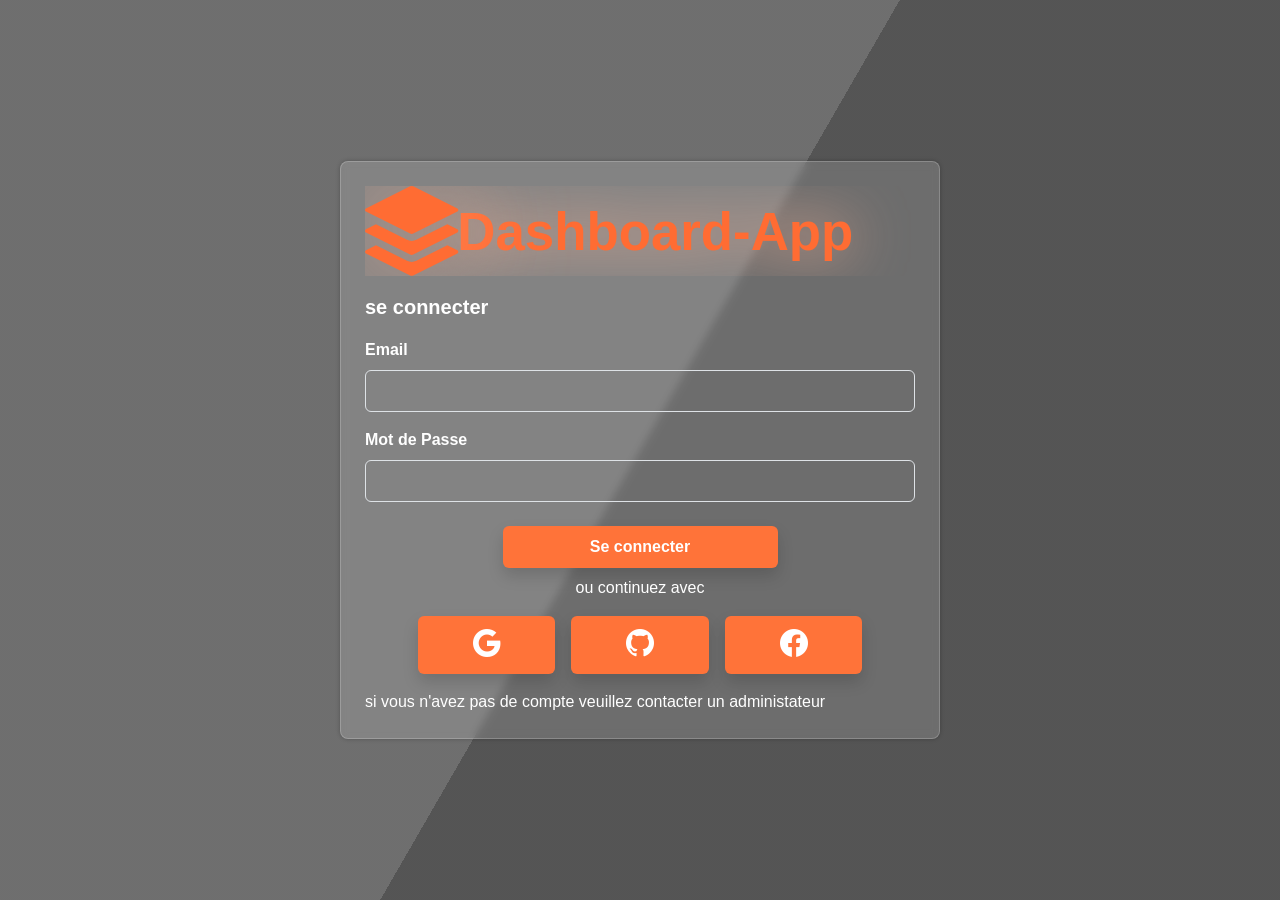
==== index.html @ ce7a54b5 "first commit" ====
<!DOCTYPE html>
<html lang="fr">

<head>
    <meta charset="UTF-8">
    <meta name="viewport" content="width=device-width, initial-scale=1.0">
    <title>dashboard-app</title>
    <link href="https://cdn.jsdelivr.net/npm/bootstrap@5.3.8/dist/css/bootstrap.min.css" rel="stylesheet"
        integrity="sha384-sRIl4kxILFvY47J16cr9ZwB07vP4J8+LH7qKQnuqkuIAvNWLzeN8tE5YBujZqJLB" crossorigin="anonymous">
    <link rel="stylesheet" href="https://cdn.jsdelivr.net/npm/bootstrap-icons@1.13.1/font/bootstrap-icons.min.css">
    <link rel="stylesheet" href="./style.css">

</head>

<body>
    <div class="container-fluid d-flex justify-content-center align-items-center min-vh-100 ">
        <div class="bg"></div>
        <div class="bg bg2"></div>
        <div class="bg bg3"></div>
        <div class=" content le-contenu m-auto p-4">
            <div class="mb-3">
                <?xml version="1.0" encoding="UTF-8" standalone="no"?>
                <!-- Created with Inkscape (http://www.inkscape.org/) -->

                <svg width="100%" height="100%" viewBox="0 0 183.67662 30" version="1.1" id="svg11960"
                    xml:space="preserve" inkscape:version="1.2.1 (9c6d41e410, 2022-07-14)" sodipodi:docname="Logo.svg"
                    xmlns:inkscape="http://www.inkscape.org/namespaces/inkscape"
                    xmlns:sodipodi="http://sodipodi.sourceforge.net/DTD/sodipodi-0.dtd"
                    xmlns="http://www.w3.org/2000/svg" xmlns:svg="http://www.w3.org/2000/svg">
                    <sodipodi:namedview id="namedview11962" pagecolor="#ffffff" bordercolor="#000000"
                        borderopacity="0.25" inkscape:showpageshadow="2" inkscape:pageopacity="0.0"
                        inkscape:pagecheckerboard="0" inkscape:deskcolor="#d1d1d1" inkscape:document-units="mm"
                        showgrid="false" showguides="false" inkscape:zoom="0.86048189" inkscape:cx="368.97929"
                        inkscape:cy="109.24111" inkscape:window-width="1600" inkscape:window-height="837"
                        inkscape:window-x="-8" inkscape:window-y="-8" inkscape:window-maximized="1"
                        inkscape:current-layer="layer1">
                        <sodipodi:guide position="-47.310285,214.17486" orientation="1,0" id="guide12081"
                            inkscape:locked="false" />
                    </sodipodi:namedview>
                    <defs id="defs11957">
                        <filter style="color-interpolation-filters:sRGB;" inkscape:label="Drop Shadow" id="filter15197"
                            x="-1.4018321" y="-1.4562633" width="3.8036641" height="3.9125265">
                            <feFlood flood-opacity="1" flood-color="rgb(255,182,153)" result="flood"
                                id="feFlood15187" />
                            <feComposite in="flood" in2="SourceGraphic" operator="in" result="composite1"
                                id="feComposite15189" />
                            <feGaussianBlur in="composite1" stdDeviation="9.34579" result="blur"
                                id="feGaussianBlur15191" />
                            <feOffset dx="0" dy="0" result="offset" id="feOffset15193" />
                            <feComposite in="SourceGraphic" in2="offset" operator="over" result="composite2"
                                id="feComposite15195" />
                        </filter>
                        <filter style="color-interpolation-filters:sRGB;" inkscape:label="Drop Shadow" id="filter15209"
                            x="-0.14834909" y="-1.323307" width="1.2966982" height="3.6466139">
                            <feFlood flood-opacity="1" flood-color="rgb(255,182,153)" result="flood"
                                id="feFlood15199" />
                            <feComposite in="flood" in2="SourceGraphic" operator="in" result="composite1"
                                id="feComposite15201" />
                            <feGaussianBlur in="composite1" stdDeviation="9.34579" result="blur"
                                id="feGaussianBlur15203" />
                            <feOffset dx="0" dy="0" result="offset" id="feOffset15205" />
                            <feComposite in="SourceGraphic" in2="offset" operator="over" result="composite2"
                                id="feComposite15207" />
                        </filter>
                    </defs>
                    <g inkscape:label="Layer 1" inkscape:groupmode="layer" id="layer1"
                        transform="translate(-13.827123,-70.212432)"><text xml:space="preserve"
                            style="font-weight:bold;font-size:17.6389px;font-family:sans-serif;-inkscape-font-specification:'sans-serif Bold';fill:#ff6c33;stroke-width:1.5;filter:url(#filter15209)"
                            x="44.670601" y="91.678001" id="text12085">
                            <tspan sodipodi:role="line" id="tspan12083" style="stroke-width:1.5" x="44.670601"
                                y="91.678001">Dashboard-App</tspan>
                        </text>
                        <g style="fill:#ff6c33;fill-opacity:1;filter:url(#filter15197)" id="g12123"
                            transform="matrix(1.947753,0,0,1.947753,13.827933,70.211812)">
                            <path
                                d="m 14.12,10.163 1.715,0.858 c 0.22,0.11 0.22,0.424 0,0.534 L 8.267,15.34 a 0.6,0.6 0 0 1 -0.534,0 L 0.165,11.555 a 0.299,0.299 0 0 1 0,-0.534 l 1.716,-0.858 5.317,2.659 c 0.505,0.252 1.1,0.252 1.604,0 l 5.317,-2.66 z M 7.733,0.063 a 0.6,0.6 0 0 1 0.534,0 l 7.568,3.784 a 0.3,0.3 0 0 1 0,0.535 L 8.267,8.165 a 0.6,0.6 0 0 1 -0.534,0 L 0.165,4.382 a 0.299,0.299 0 0 1 0,-0.535 z"
                                id="path12111" style="fill:#ff6c33;fill-opacity:1" />
                            <path
                                d="m 14.12,6.576 1.715,0.858 c 0.22,0.11 0.22,0.424 0,0.534 l -7.568,3.784 a 0.6,0.6 0 0 1 -0.534,0 L 0.165,7.968 a 0.299,0.299 0 0 1 0,-0.534 L 1.881,6.576 7.198,9.235 c 0.505,0.252 1.1,0.252 1.604,0 z"
                                id="path12113" style="fill:#ff6c33;fill-opacity:1" />
                        </g>
                    </g>
                </svg>

            </div>
            <p class=" fs-5 text-white fw-bolder">se connecter</p>
            <form class="text-white ">
                <div class="input-container w-100 text-white fs- mb-3">
                    <label class="mb-2 fw-bolder">Email</label>
                    <input type="email" required class="p-2 w-100 rounded-2 btn-outline-none border ">
                </div>
                <div class="input-container w-100 text-white fs- mb-4">
                    <label class="mb-2 fw-bolder">Mot de Passe</label>
                    <input type="password" required class="p-2 w-100 rounded-2 btn-outline-none border ">
                </div>
                <a href="./accueil.html" class=" d-flex justify-content-center align-items-center p-2 text-decoration-none  btn w-50  fw-bold text-white shadow m-auto bg-orange">
                    Se connecter
                </a>
                <p class="mt-2 text-center">
                    ou continuez avec
                </p>
                <div class="d-flex justify-content-center align-items-center gap-3 mb-3">
                    <a href="#"
                        class="social-media  text-center p-2 rounded-2 shadow text-decoration-none text-white w-25 bg-orange">
                        <i class="bi bi-google fs-3"></i>
                    </a>
                    <a href="#"
                        class="social-media  text-center p-2 rounded-2 shadow text-decoration-none text-white w-25 bg-orange">
                        <i class="bi bi-github fs-3"></i>
                    </a>
                    <a href="#"
                        class="social-media  text-center p-2 rounded-2 shadow text-decoration-none text-white w-25 bg-orange">
                        <i class="bi bi-facebook fs-3"></i>
                    </a>
                </div>
                <a href="#" class="text-decoration-none text-white ">
                    si vous n'avez pas de compte veuillez contacter un administateur
                </a>


            </form>
        </div>
    </div>





















    <script src="https://cdn.jsdelivr.net/npm/bootstrap@5.3.8/dist/js/bootstrap.bundle.min.js"
        integrity="sha384-FKyoEForCGlyvwx9Hj09JcYn3nv7wiPVlz7YYwJrWVcXK/BmnVDxM+D2scQbITxI"
        crossorigin="anonymous"></script>
</body>

</html>
---- style.css ----
* {
    padding: 0;
    margin: 0;
    box-sizing: border-box;
}

body {
    margin: 0;
    font-family: sans-serif;
}

.bg {
    animation: slide 3s ease-in-out infinite alternate;
    background-image: linear-gradient(-60deg, #3D3D3D 50%, #5B5B5B 50%);
    bottom: 0;
    left: -50%;
    opacity: .5;
    position: fixed;
    right: -50%;
    top: 0;
    z-index: -1;
}

.bg2 {
    animation-direction: alternate-reverse;
    animation-duration: 4s;
}

.bg3 {
    animation-duration: 5s;
}

@keyframes slide {
    0% {
        transform: translateX(-25%);
    }

    100% {
        transform: translateX(25%);
    }
}

.sidebar,
.navbar,
.le-contenu,
.mon-offcanvas,
.ligne-utilisateur1,
.mode-visuel,
.bg-kanban,
.bg-attente,
.bg-compte {
    background: rgba(255, 255, 255, 0.15) !important;
    box-shadow: 0 0 .25em rgba(0, 0, 0, .25);
    backdrop-filter: blur(4px);
}

.content {
    max-width: 600px;
    width: 100%;
}

.offcanvas-backdrop {
    background: transparent !important;
}

.sidebar {
    top: 0;
    left: 0;
    width: 250px;
    height: 100vh;
    border: 1px solid rgba(255, 255, 255, 0.2);
    overflow-y: auto;
    z-index: 99;
    border-radius: 0;
}

.navbar {
    top: 0;
    z-index: 98;
    border: 1px solid rgba(255, 255, 255, 0.2);
    min-height: 80px;
}

.le-contenu {
    border-radius: .50em;
    border: 1px solid rgba(255, 255, 255, 0.2);

}

.bg-orange,
.point-orange,
.trait-orange {
    background: #FF7339 !important;
}


.menu-hover:hover {
    background: rgba(255, 255, 255, 0.2);
    border-radius: 6px;
}



.trait-orange-claire {
    background: #FEBFA5;
}

.trait-orange-claire1 {
    background: #FEDFD2;
}

.trait-orange,
.trait-orange-claire,
.trait-orange-claire1 {
    width: 60px;
    height: 20px;
    border-radius: 3px;
}

.point-orange {
    width: 10px;
    height: 10px;
    top: -4px;
    right: -4px;
}

.text-taille {
    font-size: 14px;
}

.bg-lorem,
.bg-cendre {
    background: rgba(170, 170, 170, 0.5);
    border-radius: 4px;
}

.mon-offcanvas {
    width: 280px !important;
}

.les-input input,
.input-container input {
    background: transparent !important;
    border: none;
    color: white;
    outline: none;
}

.les-input input::placeholder {
    color: rgba(255, 255, 255, 0.7);
}

.cerle-blanc {
    width: 40px;
    height: 40px;
    color: #FF7339;
}

.liste-utilisateurs {
    overflow: auto;
    max-height: 700px;
    max-width: 100%;
}

.table-scroll {
    min-width: 768px;
}

.ligne-utilisateur,
.ligne-utilisateur1 {
    display: grid;
    grid-template-columns: 50px 2fr 1fr 1fr 1fr;
    align-items: center;
    gap: 15px;
}



/* Onglet par défaut */
.nav-tabs .reception,
.nav-tabs .kanban {
    color: white;
    border: none;
    background: transparent;
}

/* Onglet actif — gradient activé */
.nav-tabs .reception.active,
.nav-tabs .kanban.active {
    background: linear-gradient(90deg, #d0d0d0 0%, #888888 50%, #d0d0d0 100%);
    color: white !important;
    border-radius: 10px;
    padding: 10px;
}

.nav-tabs .nav-link {
    border: none !important;
}

.nav-tabs .nav-link.active {
    border: none !important;
}

.contenu-scroll {
    overflow: auto;
    max-height: 250px;
    max-width: 100%;
    width: 100%;
}

.le-contenu-scrollable {
    min-width: 1024px;
}

.bubble {
    width: 50px;
    height: 50px;
    color: #FF7339;
    border: 1px solid rgba(0, 0, 0, 0.1);
    position: relative;
    flex-shrink: 0;
    margin-left: -20px;
    
}
.bubble:first-child {
  margin-left: 0; /* pas de superposition pour le 1er */
}

.bubble span {
  position: relative;
  z-index: 1;
}
.point div {
    width: 6px;
    height: 6px;
    opacity: 0.95;
}
.kanban-scroll,
.compte-scroll{
overflow: auto;
    max-height: 770px;
    max-width: 100%;
}
.kanban-scrollable,
.compte-scrollable{
min-width: 1024px;
}

.bg-card{
    background: rgba(255, 255, 255, 0.18);
}
.bg-orange-transparant{
    background: #685D57;
    color: #FF7339;
    border: #FF7339 solid 1px;
}

/* Survol */
/* .nav-tabs .reception:hover {
  color: #ccc;
  border: none;
  background: transparent !important;
} */


















@media (max-width: 576px) {
    .navbar h1 {
        font-size: 1rem !important;
    }

    .text-taille {
        font-size: 0.75rem;
    }

    .les-icons i {
        font-size: 1.2rem !important;
    }

    .point-orange {
        top: -4px;
        right: -4px;
    }
}

@media (min-width: 576px) and (max-width: 992px) {
    .navbar h1 {
        font-size: 1.3rem !important;
    }

    .point-orange {
        top: -4px;
        right: -4px;
    }

}

@media (min-width: 992px) {
    .main-wrapper {
        margin-left: 250px;
    }
}
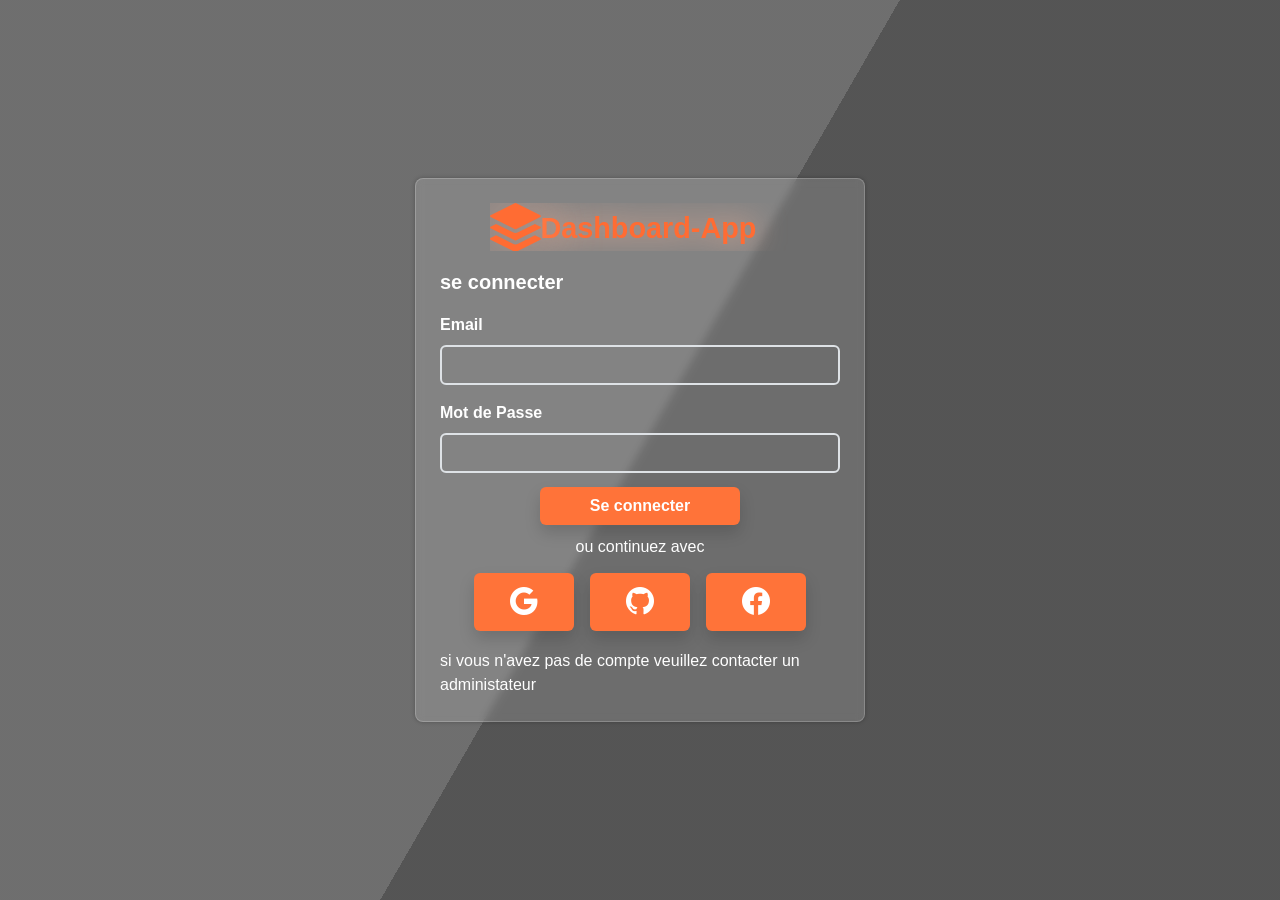
==== commit d708380d: "second commit" ====
--- a/index.html
+++ b/index.html
@@ -13,12 +13,12 @@
 </head>
 
 <body>
-    <div class="container-fluid d-flex justify-content-center align-items-center min-vh-100 ">
+    <div class="container-fluid d-flex justify-content-center align-items-center min-vh-100 py-4">
         <div class="bg"></div>
         <div class="bg bg2"></div>
         <div class="bg bg3"></div>
-        <div class=" content le-contenu m-auto p-4">
-            <div class="mb-3">
+        <div class=" content le-contenu mx-auto p-3 p-md-4">
+            <div class="mb-3 text-center">
                 <?xml version="1.0" encoding="UTF-8" standalone="no"?>
                 <!-- Created with Inkscape (http://www.inkscape.org/) -->
 
@@ -84,18 +84,21 @@
 
             </div>
             <p class=" fs-5 text-white fw-bolder">se connecter</p>
-            <form class="text-white ">
-                <div class="input-container w-100 text-white fs- mb-3">
-                    <label class="mb-2 fw-bolder">Email</label>
-                    <input type="email" required class="p-2 w-100 rounded-2 btn-outline-none border ">
+            <form class="text-white " action="./accueil.html">
+                <div class="input-container w-100 text-white  mb-3">
+                    <label for="email" class="mb-2 fw-bolder">Email</label>
+                    <input id="email" type="email"  class="form-control border border-2 shadow-none text-white ">
                 </div>
-                <div class="input-container w-100 text-white fs- mb-4">
-                    <label class="mb-2 fw-bolder">Mot de Passe</label>
-                    <input type="password" required class="p-2 w-100 rounded-2 btn-outline-none border ">
+                <div class="input-container w-100 text-white  mb-3">
+                    <label for="password" class="mb-2 fw-bolder">Mot de Passe</label>
+                    <input id="password" type="password"  class="form-control border border-2 shadow-none text-white ">
                 </div>
-                <a href="./accueil.html" class=" d-flex justify-content-center align-items-center p-2 text-decoration-none  btn w-50  fw-bold text-white shadow m-auto bg-orange">
-                    Se connecter
-                </a>
+                <div class=" d-flex justify-content-center align-items-center">
+                    <button type="submit"
+                        class="btn bg-orange w-50 text-white fw-bold shadow d-flex justify-content-center align-items-center">
+                        Se connecter
+                    </button>
+                </div>
                 <p class="mt-2 text-center">
                     ou continuez avec
                 </p>
@@ -113,7 +116,7 @@
                         <i class="bi bi-facebook fs-3"></i>
                     </a>
                 </div>
-                <a href="#" class="text-decoration-none text-white ">
+                <a href="#" class="text-decoration-none text-white  d-flex justify-content-center align-items-center">
                     si vous n'avez pas de compte veuillez contacter un administateur
                 </a>
 
--- a/style.css
+++ b/style.css
@@ -55,15 +55,29 @@
 }
 
 .content {
-    max-width: 600px;
     width: 100%;
-}
-
+    max-width: 450px;
+    padding: 2em;
+}
+.le-contenu svg{
+    width:300px;
+    max-width:100%;
+}
+.bg-orange {
+    background-color: #FF7339;
+    transform: translateY(-2px);
+    transition: all 0.3s ease;
+}
+
+.bg-orange:hover {
+    background-color: #e65f24;
+    box-shadow: 0 8px 20px rgba(255, 115, 57, 0.4);
+}
 .offcanvas-backdrop {
     background: transparent !important;
 }
 
-.sidebar {
+/* .sidebar {
     top: 0;
     left: 0;
     width: 250px;
@@ -71,7 +85,13 @@
     border: 1px solid rgba(255, 255, 255, 0.2);
     overflow-y: auto;
     z-index: 99;
-    border-radius: 0;
+} */
+.sidebar {
+    position: sticky;
+    top: 0;
+    align-self: flex-start;
+     border: 1px solid rgba(255, 255, 255, 0.2);
+    height: 100vh;
 }
 
 .navbar {
@@ -86,8 +106,7 @@
     border: 1px solid rgba(255, 255, 255, 0.2);
 
 }
-
-.bg-orange,
+.bg-orange-sidebar,
 .point-orange,
 .trait-orange {
     background: #FF7339 !important;
@@ -174,7 +193,10 @@
     gap: 15px;
 }
 
-
+.le-contenu svg {
+    max-width: 100%;
+    height: auto;
+}
 
 /* Onglet par défaut */
 .nav-tabs .reception,
@@ -309,9 +331,9 @@
     }
 
 }
-
 @media (min-width: 992px) {
     .main-wrapper {
         margin-left: 250px;
     }
-}+}
+
